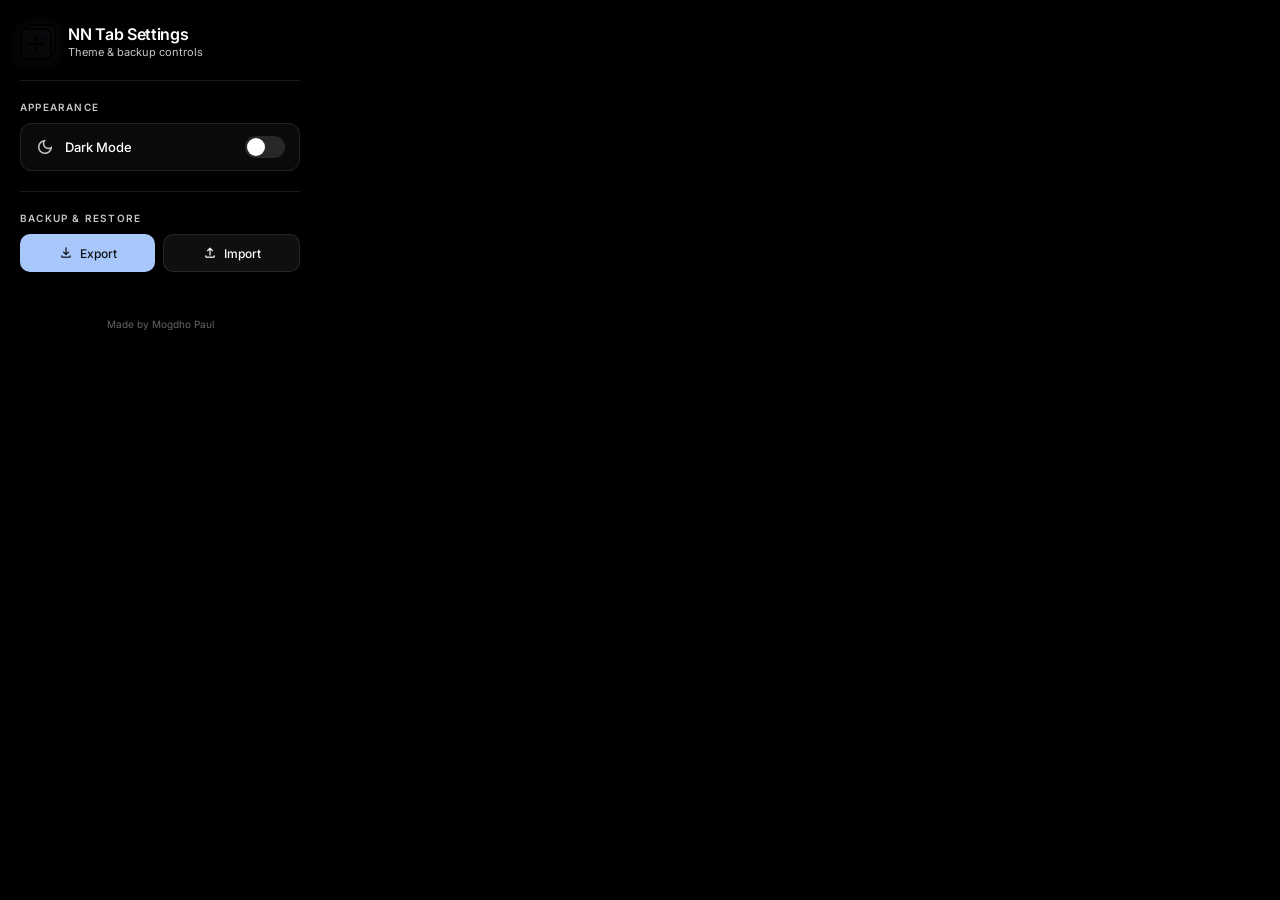
==== backup.html @ 821b6fa0 "Initial release of Aether New Tab" ====
<!DOCTYPE html>
<html lang="en">
<head>
    <meta charset="UTF-8">
    <meta name="viewport" content="width=device-width, initial-scale=1.0">
    <title>NN Tab Settings</title>
    <link rel="icon" type="image/png" href="tab.png">
    <link href="https://fonts.googleapis.com/css2?family=Inter:wght@300;400;500;600;700&display=swap" rel="stylesheet">
    <link href="https://fonts.googleapis.com/css2?family=Material+Symbols+Outlined:wght,FILL@100..700,0..1&display=swap" rel="stylesheet">
    <link rel="stylesheet" href="css/variables.css">
    <style>
        *, *::before, *::after {
            margin: 0;
            padding: 0;
            box-sizing: border-box;
        }

        body {
            font-family: 'Inter', sans-serif;
            width: 320px;
            background: var(--bg-pure-black);
            color: var(--text-primary);
            overflow-x: hidden;
        }

        /* ── Card ── */
        .card {
            padding: 24px 20px;
            display: flex;
            flex-direction: column;
            gap: 20px;
        }

        /* ── Header ── */
        .card-header {
            display: flex;
            align-items: center;
            gap: 12px;
        }
        .card-header img {
            width: 36px;
            height: 36px;
            filter: drop-shadow(0 2px 6px rgba(168, 199, 250, 0.2));
        }
        .card-header .header-text h1 {
            font-size: 16px;
            font-weight: 600;
            letter-spacing: -0.3px;
            line-height: 1.2;
        }
        .card-header .header-text p {
            font-size: 11px;
            color: var(--text-secondary);
            margin-top: 1px;
        }

        /* ── Divider ── */
        .divider {
            border: none;
            height: 1px;
            background: var(--glass-border);
        }

        /* ── Section ── */
        .section {
            display: flex;
            flex-direction: column;
            gap: 10px;
        }
        .section-label {
            font-size: 10px;
            font-weight: 600;
            text-transform: uppercase;
            letter-spacing: 1.2px;
            color: var(--text-secondary);
        }

        /* ── Theme Row ── */
        .theme-row {
            display: flex;
            align-items: center;
            justify-content: space-between;
            background: rgba(255, 255, 255, 0.04);
            border: 1px solid var(--glass-border);
            border-radius: 12px;
            padding: 12px 14px;
        }
        .theme-row .label-group {
            display: flex;
            align-items: center;
            gap: 10px;
        }
        .theme-row .label-group .material-symbols-outlined {
            font-size: 20px;
            color: var(--text-secondary);
            transition: color 0.3s ease;
        }
        .theme-row span.label-text {
            font-size: 13px;
            font-weight: 500;
        }

        /* ── Toggle Switch ── */
        .toggle {
            position: relative;
            width: 40px;
            height: 22px;
            cursor: pointer;
            flex-shrink: 0;
        }
        .toggle input {
            opacity: 0;
            width: 0;
            height: 0;
        }
        .toggle .slider {
            position: absolute;
            inset: 0;
            background: rgba(255, 255, 255, 0.12);
            border-radius: 999px;
            transition: background 0.25s ease;
        }
        .toggle .slider::before {
            content: '';
            position: absolute;
            left: 2px;
            top: 2px;
            width: 18px;
            height: 18px;
            background: var(--text-primary);
            border-radius: 50%;
            transition: transform 0.25s ease;
        }
        .toggle input:checked + .slider {
            background: #a8c7fa;
        }
        .toggle input:checked + .slider::before {
            transform: translateX(18px);
            background: #1a1a1a;
        }

        /* ── Buttons ── */
        .btn-row {
            display: flex;
            gap: 8px;
        }
        .btn {
            flex: 1;
            display: flex;
            align-items: center;
            justify-content: center;
            gap: 6px;
            padding: 10px 0;
            border-radius: 10px;
            border: none;
            font-family: 'Inter', sans-serif;
            font-size: 12px;
            font-weight: 500;
            cursor: pointer;
            transition: all 0.2s ease;
        }
        .btn .material-symbols-outlined {
            font-size: 16px;
        }
        .btn-export {
            background: #a8c7fa;
            color: #0e1117;
        }
        .btn-export:hover {
            background: #c4dbff;
            box-shadow: 0 2px 12px rgba(168, 199, 250, 0.25);
        }
        .btn-import {
            background: rgba(255, 255, 255, 0.06);
            color: var(--text-primary);
            border: 1px solid var(--glass-border);
            position: relative;
            overflow: hidden;
        }
        .btn-import:hover {
            background: rgba(255, 255, 255, 0.1);
        }
        .btn-import input[type=file] {
            position: absolute;
            inset: 0;
            opacity: 0;
            cursor: pointer;
            font-size: 0;
        }

        /* ── Status ── */
        .status-msg {
            font-size: 11px;
            min-height: 16px;
            text-align: center;
            color: var(--text-secondary);
            transition: color 0.3s ease;
        }
        .status-msg.success { color: #a8c7fa; }
        .status-msg.error   { color: #ffb4ab; }

        /* ── Footer ── */
        .card-footer {
            text-align: center;
            font-size: 10px;
            color: var(--text-secondary);
            opacity: 0.5;
            padding-bottom: 4px;
        }
    </style>
</head>
<body>
    <div class="card">
        <!-- Header -->
        <div class="card-header">
            <img src="tab.png" alt="NN Tab">
            <div class="header-text">
                <h1>NN Tab Settings</h1>
                <p>Theme & backup controls</p>
            </div>
        </div>

        <hr class="divider">

        <!-- Theme Section -->
        <div class="section">
            <span class="section-label">Appearance</span>
            <div class="theme-row">
                <div class="label-group">
                    <span id="theme-icon" class="material-symbols-outlined">dark_mode</span>
                    <span class="label-text" id="theme-label">Dark Mode</span>
                </div>
                <label class="toggle">
                    <input type="checkbox" id="theme-toggle">
                    <span class="slider"></span>
                </label>
            </div>
        </div>

        <hr class="divider">

        <!-- Backup Section -->
        <div class="section">
            <span class="section-label">Backup & Restore</span>
            <div class="btn-row">
                <button id="export-btn" class="btn btn-export">
                    <span class="material-symbols-outlined">download</span>
                    Export
                </button>
                <label class="btn btn-import">
                    <span class="material-symbols-outlined">upload</span>
                    Import
                    <input type="file" id="import-file" accept=".json">
                </label>
            </div>
            <p id="status-msg" class="status-msg"></p>
        </div>

        <div class="card-footer">Made by Mogdho Paul</div>
    </div>

    <script type="module" src="js/backup.js"></script>
</body>
</html>
---- css/variables.css ----
:root {
    --bg-pure-black: #000000;
    --text-primary: #FFFFFF;
    --text-secondary: #c4c7c8;
    --surface-container-high: #2a2a2a;
    --outline-variant: rgba(68, 71, 72, 0.3);
    
    --glass-bg: rgba(255, 255, 255, 0.05);
    --glass-border: rgba(255, 255, 255, 0.1);
    --hover-overlay: rgba(255, 255, 255, 0.1);
    
    --accent-primary: #a8c7fa;
    --accent-border: rgba(168, 199, 250, 0.3);
    --error-color: #ffb4ab;
    --error-border: rgba(255, 180, 171, 0.3);

    --space-xs: 4px;
    --space-sm: 12px;
    --space-md: 24px;
    --space-lg: 48px;
    --space-xl: 80px;

    --radius-sm: 12px;
    --radius-md: 24px;
    --radius-pill: 9999px;
    
    --font-primary: 'Inter', sans-serif;
}

body.light-mode {
    --bg-pure-black: #f0f2f5;
    --text-primary: #1a1a1a;
    --text-secondary: #5f6368;
    --surface-container-high: #ffffff;
    --outline-variant: rgba(0, 0, 0, 0.1);
    
    --glass-bg: rgba(0, 0, 0, 0.05);
    --glass-border: rgba(0, 0, 0, 0.1);
    --hover-overlay: rgba(0, 0, 0, 0.06);
    
    --accent-primary: #1a73e8;
    --accent-border: rgba(26, 115, 232, 0.3);
    --error-color: #d93025;
    --error-border: rgba(217, 48, 37, 0.2);
}
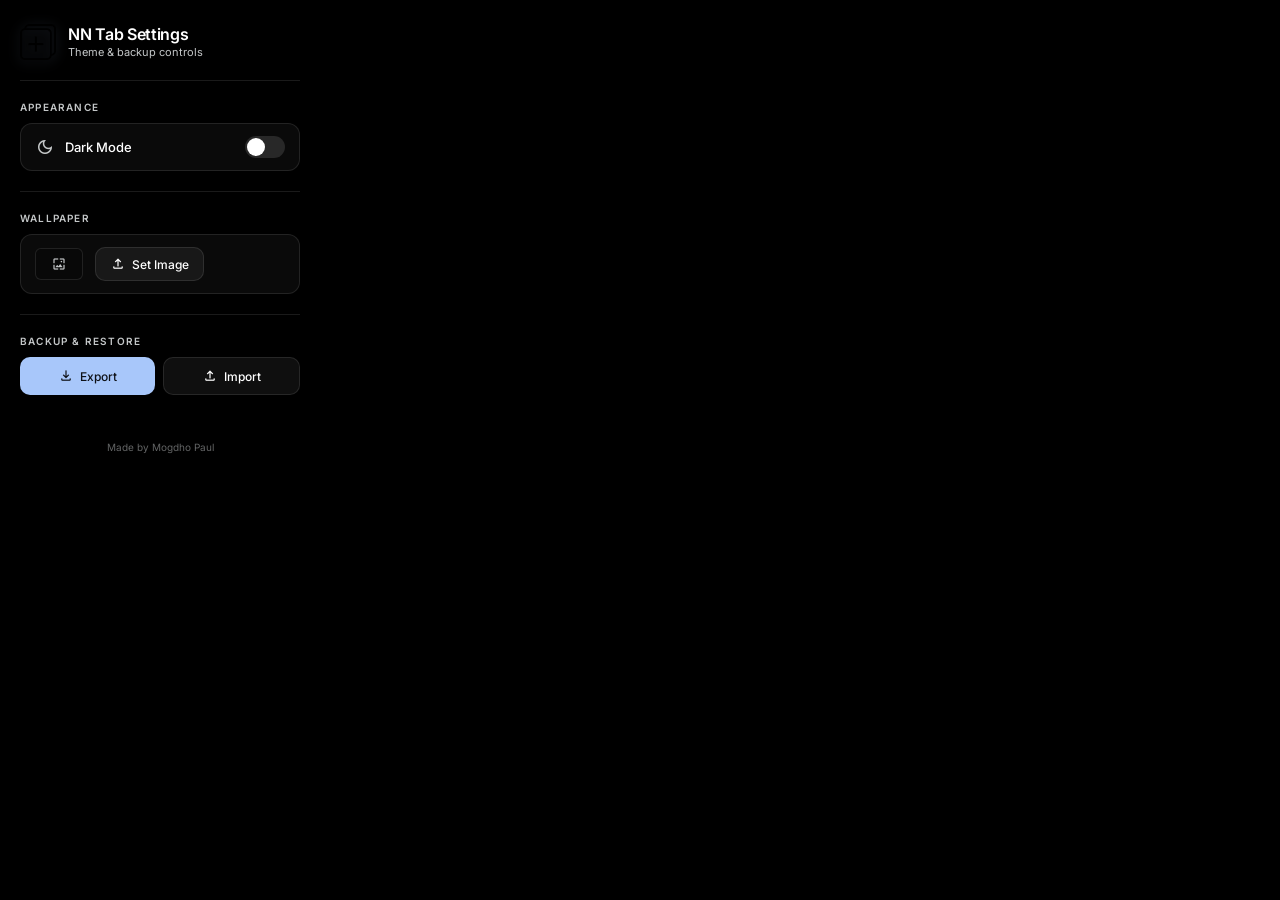
==== commit 05473b52: "wallpaper add update" ====
--- a/backup.html
+++ b/backup.html
@@ -139,6 +139,50 @@
             background: #1a1a1a;
         }
 
+        /* ── Wallpaper Row ── */
+        .wallpaper-row {
+            display: flex;
+            align-items: center;
+            gap: 12px;
+            background: rgba(255, 255, 255, 0.04);
+            border: 1px solid var(--glass-border);
+            border-radius: 12px;
+            padding: 12px 14px;
+        }
+        .wallpaper-preview-box {
+            width: 48px;
+            height: 32px;
+            border-radius: 6px;
+            background: rgba(0, 0, 0, 0.2);
+            border: 1px solid var(--glass-border);
+            display: flex;
+            align-items: center;
+            justify-content: center;
+            overflow: hidden;
+            background-size: cover;
+            background-position: center;
+            flex-shrink: 0;
+        }
+        .wallpaper-preview-box .material-symbols-outlined {
+            font-size: 16px;
+            color: var(--text-secondary);
+        }
+        .wallpaper-actions {
+            display: flex;
+            gap: 8px;
+            flex: 1;
+        }
+        .btn-remove {
+            background: rgba(255, 180, 171, 0.1);
+            color: #ffb4ab;
+            border: 1px solid rgba(255, 180, 171, 0.2);
+            padding: 8px 14px;
+            flex: unset;
+        }
+        .btn-remove:hover {
+            background: rgba(255, 180, 171, 0.2);
+        }
+
         /* ── Buttons ── */
         .btn-row {
             display: flex;
@@ -234,6 +278,29 @@
                     <input type="checkbox" id="theme-toggle">
                     <span class="slider"></span>
                 </label>
+            </div>
+        </div>
+
+        <hr class="divider">
+
+        <!-- Wallpaper Section -->
+        <div class="section">
+            <span class="section-label">Wallpaper</span>
+            <div class="wallpaper-row">
+                <div id="wallpaper-preview" class="wallpaper-preview-box">
+                    <span class="material-symbols-outlined" id="wallpaper-icon">wallpaper</span>
+                </div>
+                <div class="wallpaper-actions">
+                    <label class="btn btn-import" style="flex: unset; padding: 8px 14px;">
+                        <span class="material-symbols-outlined">upload</span>
+                        Set Image
+                        <input type="file" id="wallpaper-file" accept="image/*">
+                    </label>
+                    <button id="wallpaper-remove" class="btn btn-remove" style="display:none;">
+                        <span class="material-symbols-outlined">delete</span>
+                        Remove
+                    </button>
+                </div>
             </div>
         </div>
 
--- a/css/variables.css
+++ b/css/variables.css
@@ -8,6 +8,8 @@
     --glass-bg: rgba(255, 255, 255, 0.05);
     --glass-border: rgba(255, 255, 255, 0.1);
     --hover-overlay: rgba(255, 255, 255, 0.1);
+    --input-bg: rgba(255, 255, 255, 0.05);
+    --modal-bg: rgba(30, 30, 30, 0.85);
     
     --accent-primary: #a8c7fa;
     --accent-border: rgba(168, 199, 250, 0.3);
@@ -37,6 +39,8 @@
     --glass-bg: rgba(0, 0, 0, 0.05);
     --glass-border: rgba(0, 0, 0, 0.1);
     --hover-overlay: rgba(0, 0, 0, 0.06);
+    --input-bg: rgba(0, 0, 0, 0.05);
+    --modal-bg: rgba(255, 255, 255, 0.9);
     
     --accent-primary: #1a73e8;
     --accent-border: rgba(26, 115, 232, 0.3);
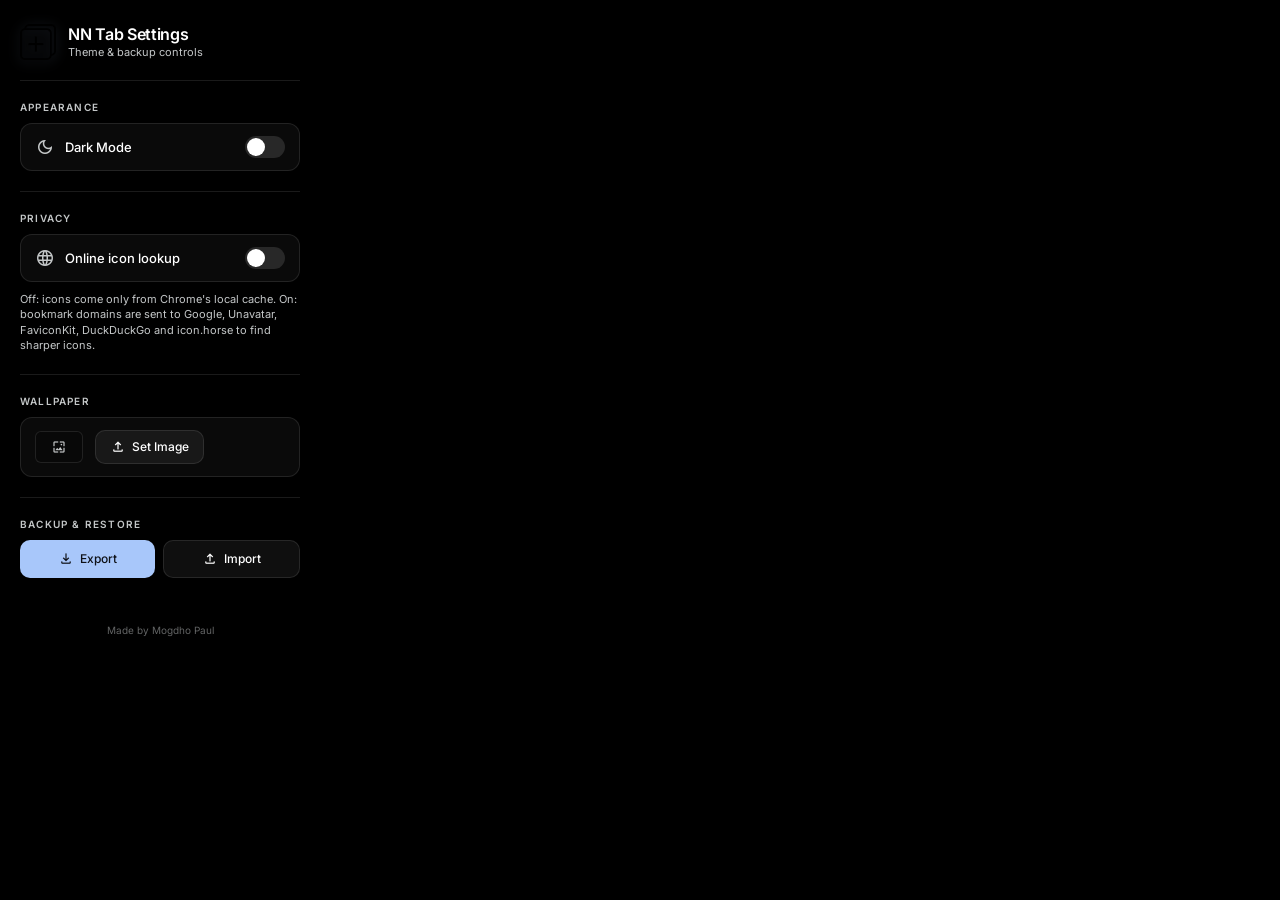
==== commit 910f081d: "debugging" ====
--- a/backup.html
+++ b/backup.html
@@ -5,8 +5,7 @@
     <meta name="viewport" content="width=device-width, initial-scale=1.0">
     <title>NN Tab Settings</title>
     <link rel="icon" type="image/png" href="tab.png">
-    <link href="https://fonts.googleapis.com/css2?family=Inter:wght@300;400;500;600;700&display=swap" rel="stylesheet">
-    <link href="https://fonts.googleapis.com/css2?family=Material+Symbols+Outlined:wght,FILL@100..700,0..1&display=swap" rel="stylesheet">
+    <link rel="stylesheet" href="css/fonts.css">
     <link rel="stylesheet" href="css/variables.css">
     <style>
         *, *::before, *::after {
@@ -243,6 +242,26 @@
         .status-msg.success { color: #a8c7fa; }
         .status-msg.error   { color: #ffb4ab; }
 
+        /* ── Hints & import confirmation ── */
+        .hint {
+            font-size: 11px;
+            line-height: 1.4;
+            color: var(--text-secondary);
+        }
+        .confirm-box {
+            display: flex;
+            flex-direction: column;
+            gap: 8px;
+            padding: 10px;
+            border-radius: 10px;
+            border: 1px solid var(--glass-border);
+            background: rgba(255, 255, 255, 0.04);
+            font-size: 11px;
+            color: var(--text-primary);
+        }
+        .confirm-box[hidden] { display: none; }
+        .confirm-box .btn { flex: 1; padding: 8px 0; }
+
         /* ── Footer ── */
         .card-footer {
             text-align: center;
@@ -279,6 +298,24 @@
                     <span class="slider"></span>
                 </label>
             </div>
+        </div>
+
+        <hr class="divider">
+
+        <!-- Privacy Section -->
+        <div class="section">
+            <span class="section-label">Privacy</span>
+            <div class="theme-row">
+                <div class="label-group">
+                    <span class="material-symbols-outlined">language</span>
+                    <span class="label-text">Online icon lookup</span>
+                </div>
+                <label class="toggle">
+                    <input type="checkbox" id="online-icons-toggle">
+                    <span class="slider"></span>
+                </label>
+            </div>
+            <p class="hint">Off: icons come only from Chrome's local cache. On: bookmark domains are sent to Google, Unavatar, FaviconKit, DuckDuckGo and icon.horse to find sharper icons.</p>
         </div>
 
         <hr class="divider">
@@ -320,6 +357,13 @@
                     <input type="file" id="import-file" accept=".json">
                 </label>
             </div>
+            <div id="import-confirm" class="confirm-box" hidden>
+                <span id="import-summary"></span>
+                <div class="btn-row">
+                    <button id="import-cancel" class="btn btn-import">Cancel</button>
+                    <button id="import-apply" class="btn btn-remove">Replace my data</button>
+                </div>
+            </div>
             <p id="status-msg" class="status-msg"></p>
         </div>
 
--- a/css/fonts.css
+++ b/css/fonts.css
@@ -0,0 +1,36 @@
+/* Fonts are bundled with the extension so no page load contacts Google Fonts.
+   Inter: SIL Open Font License 1.1. Material Symbols: Apache License 2.0.
+   The icon font is subset to the glyphs used. To add an icon, re-download it
+   with the new name in the `icon_names` list (see README). */
+
+@font-face {
+    font-family: 'Inter';
+    font-style: normal;
+    font-weight: 300 700;
+    font-display: swap;
+    src: url('../fonts/inter-latin.woff2') format('woff2');
+}
+
+@font-face {
+    font-family: 'Material Symbols Outlined';
+    font-style: normal;
+    font-weight: 100 700;
+    font-display: block;
+    src: url('../fonts/material-symbols-outlined.woff2') format('woff2');
+}
+
+.material-symbols-outlined {
+    font-family: 'Material Symbols Outlined';
+    font-weight: normal;
+    font-style: normal;
+    font-size: 24px;
+    line-height: 1;
+    letter-spacing: normal;
+    text-transform: none;
+    display: inline-block;
+    white-space: nowrap;
+    word-wrap: normal;
+    direction: ltr;
+    -webkit-font-feature-settings: 'liga';
+    -webkit-font-smoothing: antialiased;
+}
